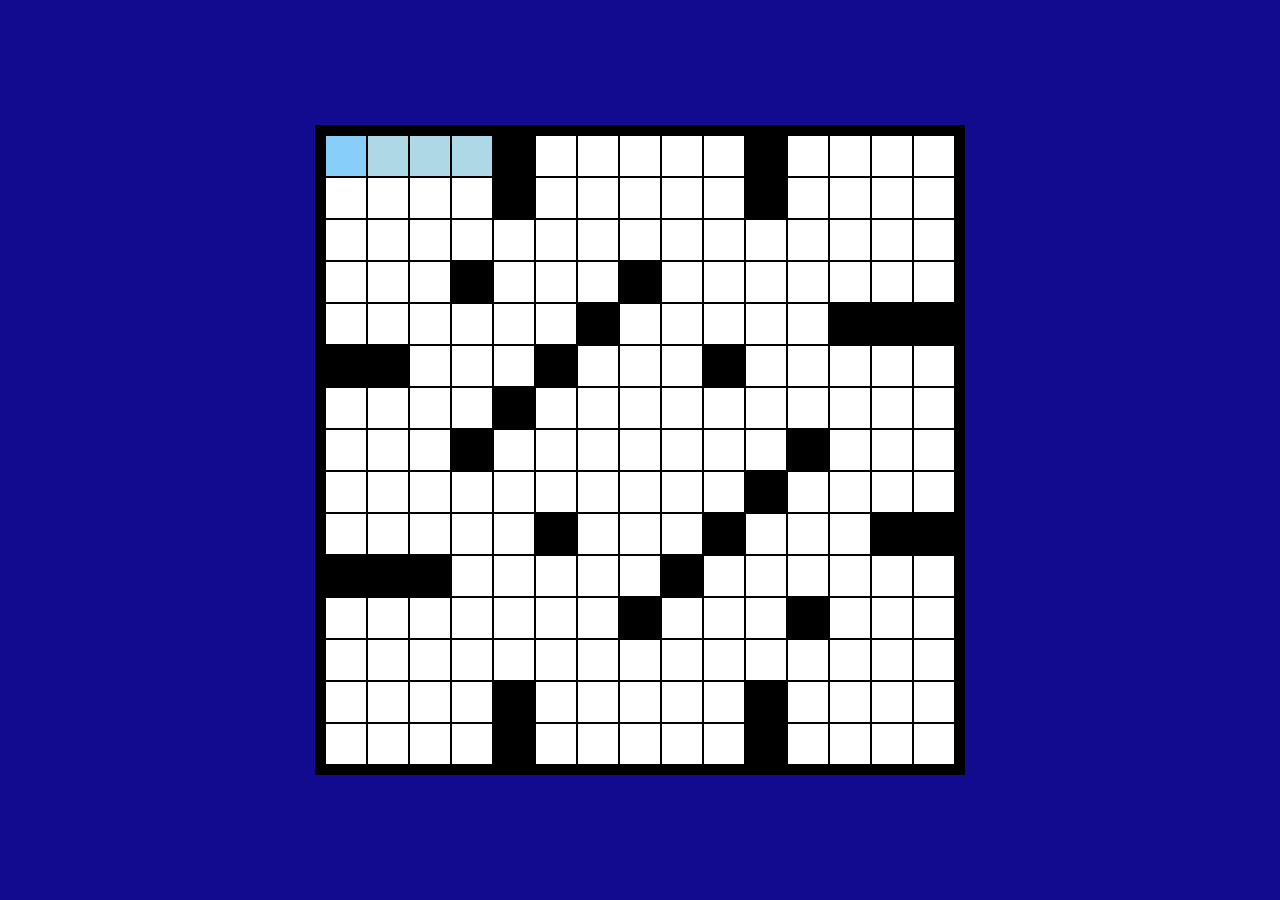
==== jogo.html @ b06878f8 "fully functional board" ====
<!DOCTYPE html>
<html lang="pt-br">
    <head>
        <meta charset="UTF-8">
        <meta http-equiv="X-UA-Compatible" content="IE=edge">
        <meta name="viewport" content="width=device-width, initial-scale=1.0">
        <title>Palavras Cruzadas</title>
        <script type="text/javascript" src="jogo.js"></script>
        <style>
            body{
                display: flex;
                align-items: center;
                justify-content: center;
                width: 100vw;
                height: 100vh;
                margin: 0;
                padding: 0;
                background-color: #120a8f;
                box-sizing: border-box;
                font-family: sans-serif;
                font-size: 25px;
                font-weight: bold;
            }
            div{
                display: flex;
                align-items: center;
                justify-content: center;
                flex-flow: row wrap;
            }
        </style>
    </head>
    <body onload="setgame()"></body>
</html>
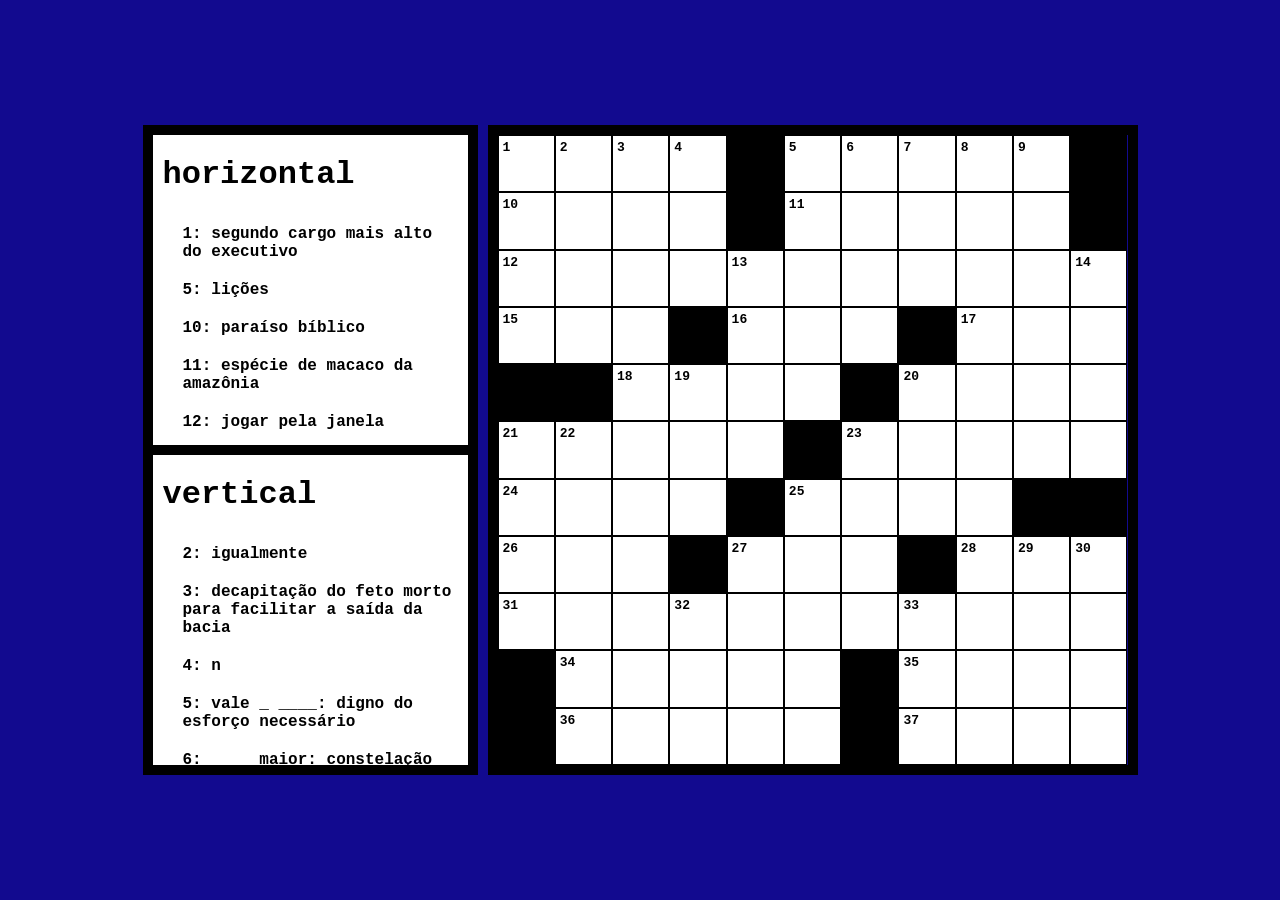
==== commit 84967e69: "full puzzle + clues" ====
--- a/jogo.html
+++ b/jogo.html
@@ -16,9 +16,7 @@
                 margin: 0;
                 padding: 0;
                 background-color: #120a8f;
-                box-sizing: border-box;
-                font-family: sans-serif;
-                font-size: 25px;
+                font-family: Courier, monospace;
                 font-weight: bold;
             }
             div{
@@ -26,6 +24,24 @@
                 align-items: center;
                 justify-content: center;
                 flex-flow: row wrap;
+                position: relative;
+            }
+            span{
+                font-size: 13px;
+                font-weight: bold;
+                position: absolute;
+                padding: 4px;
+                top: 0;
+                left: 0;
+            }
+            p{
+                margin: 0;
+                padding: 0;
+                display: flex;
+                font-size: 25px;
+                font-weight: bold;
+                align-self: center;
+                justify-self: center;
             }
         </style>
     </head>
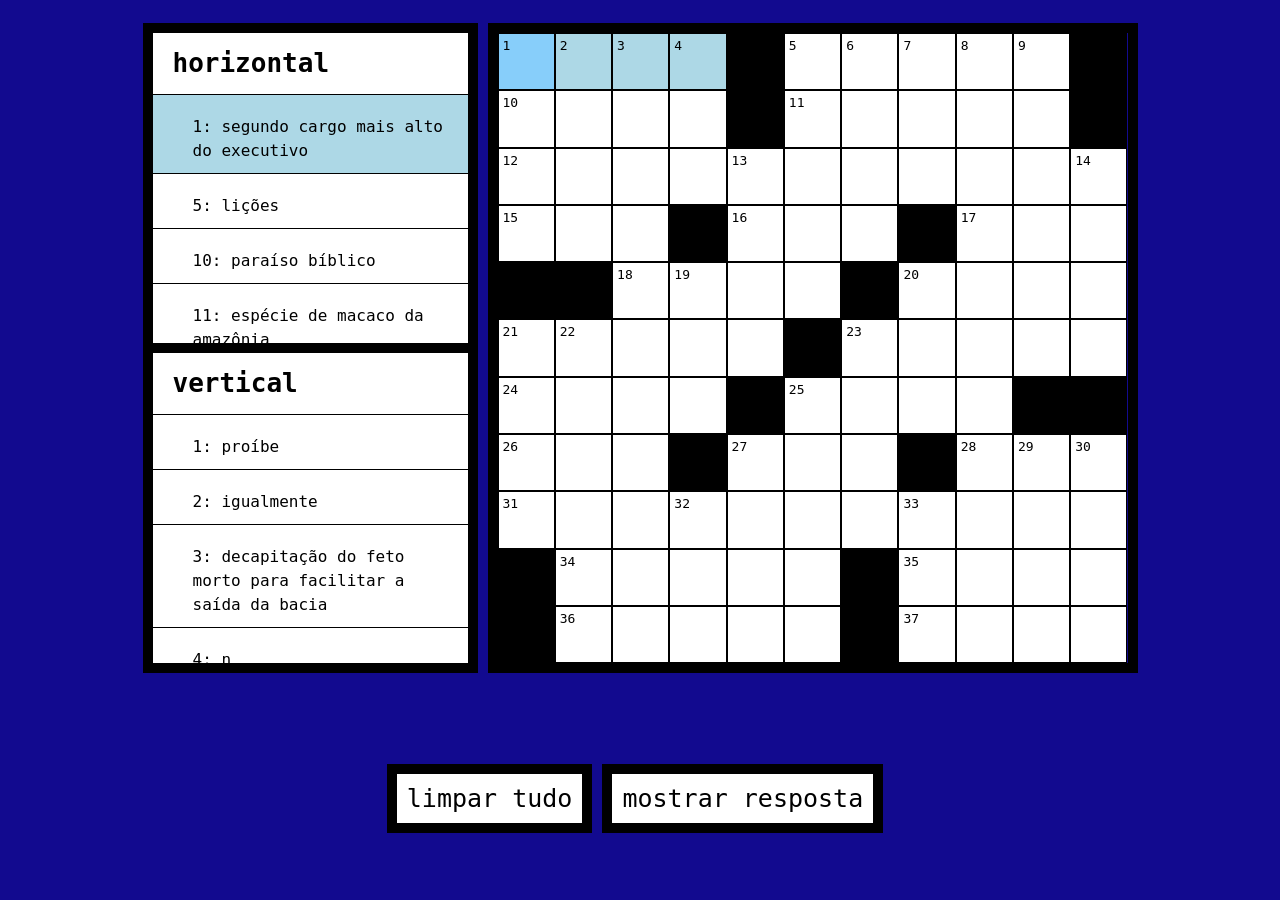
==== commit 8ad4a7e6: "clearall and solve buttons" ====
--- a/jogo.html
+++ b/jogo.html
@@ -9,6 +9,7 @@
         <style>
             body{
                 display: flex;
+                flex-flow: row wrap;
                 align-items: center;
                 justify-content: center;
                 width: 100vw;
@@ -16,8 +17,7 @@
                 margin: 0;
                 padding: 0;
                 background-color: #120a8f;
-                font-family: Courier, monospace;
-                font-weight: bold;
+                font-family: monospace;
             }
             div{
                 display: flex;
@@ -28,7 +28,6 @@
             }
             span{
                 font-size: 13px;
-                font-weight: bold;
                 position: absolute;
                 padding: 4px;
                 top: 0;
@@ -37,9 +36,7 @@
             p{
                 margin: 0;
                 padding: 0;
-                display: flex;
                 font-size: 25px;
-                font-weight: bold;
                 align-self: center;
                 justify-self: center;
             }
